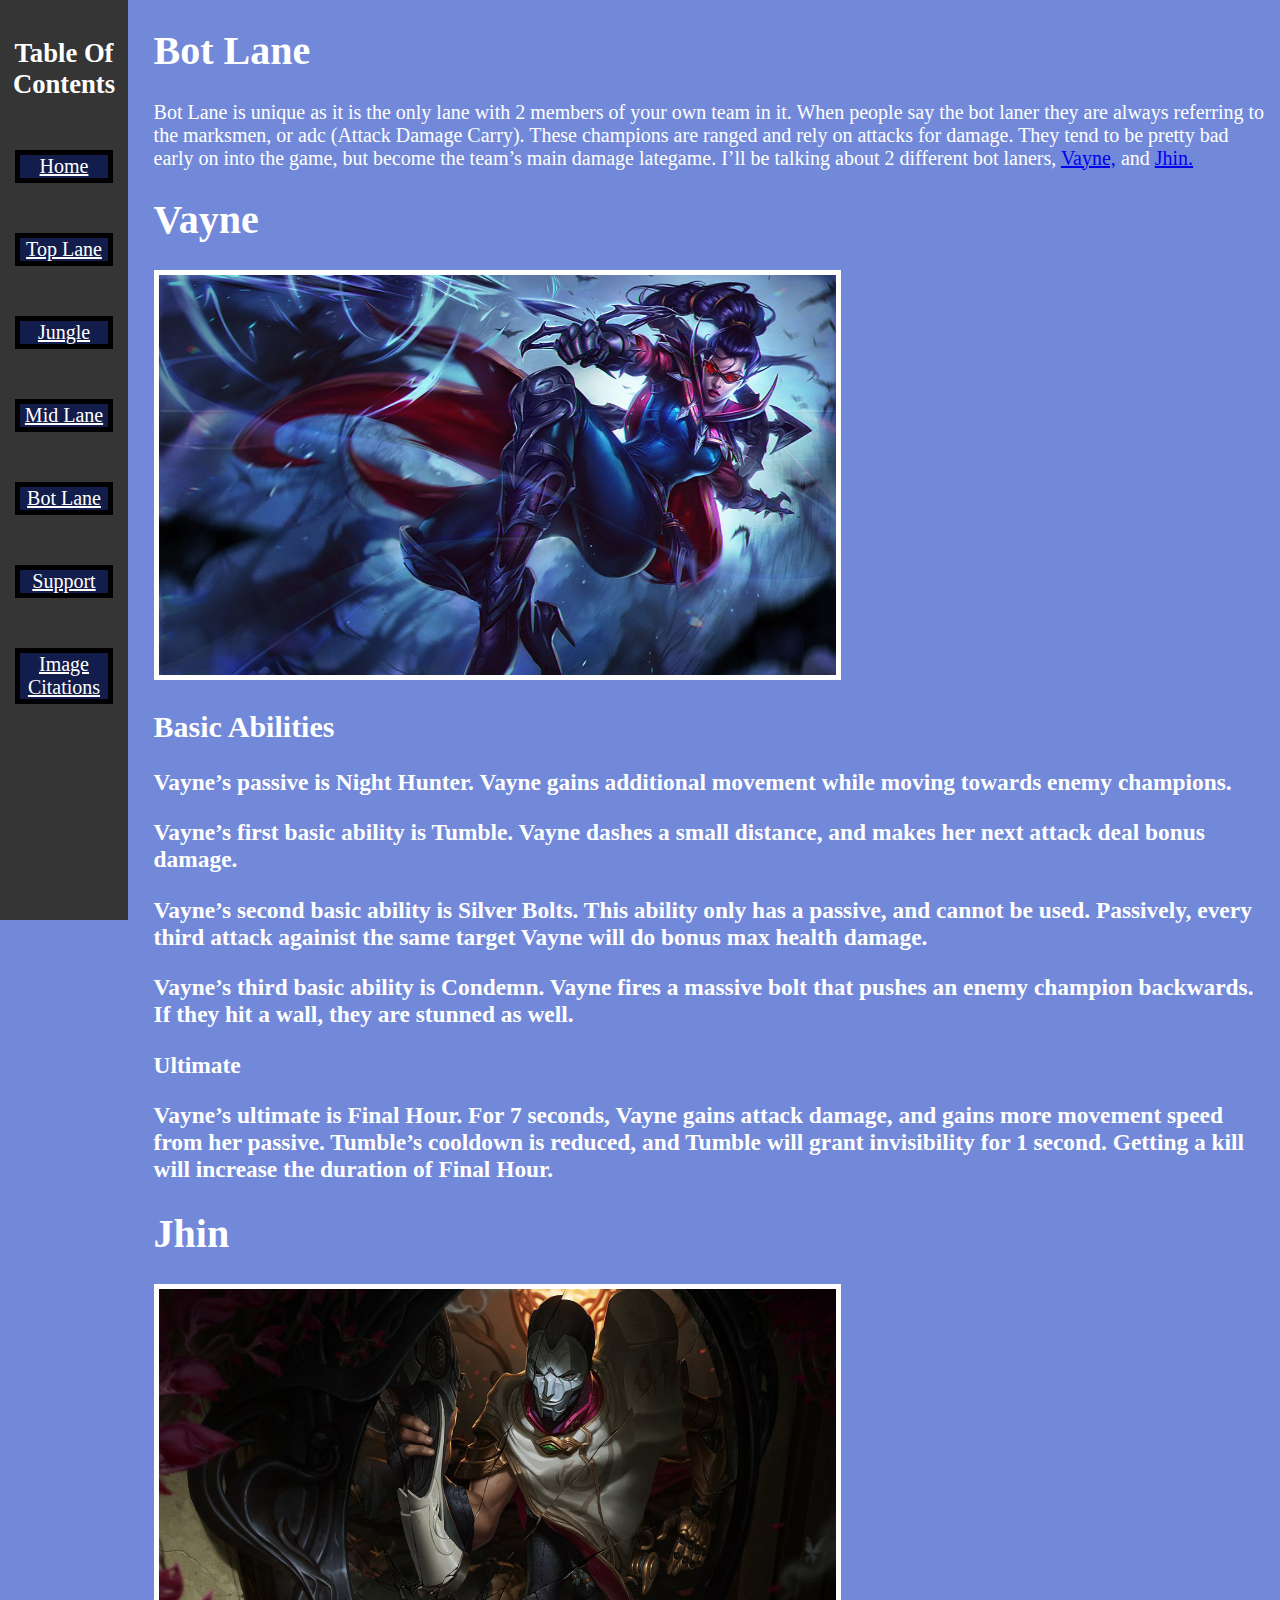
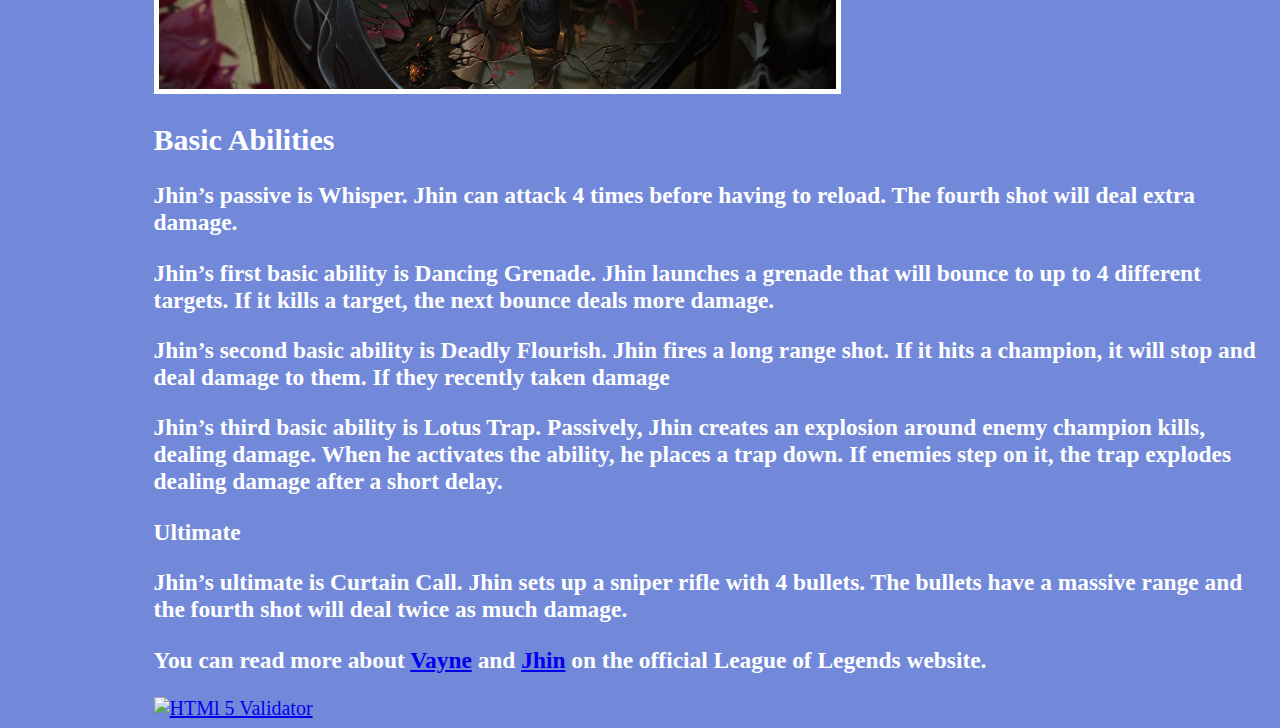
==== bot.html @ da6aa1b8 "Add files via upload" ====
<!doctype html>
<html lang = "en">
	<head>
		<meta charset = "UTF-8">
		<title> Bot Lane </title>
		<link rel = "stylesheet" type = "text/css" href = "basic.css"/>
	</head>
	<body>
        <!-- Table of contents in a side navbar -->
        <div id = "navbar">
			<h1 id = "contents"> Table Of Contents </h1> 
            <p class = "border"> <a class = "content" href = "index.html"> Home  </a> </p>
			<p class = "border"> <a class = "content" href = "top.html"> Top Lane  </a> </p>
			<p class = "border"> <a class = "content" href = "jungle.html"> Jungle </a> </p>
			<p class = "border"> <a class = "content" href = "mid.html"> Mid Lane  </a> </p>
			<p class = "border"> <a class = "content" href = "bot.html"> Bot Lane </a> </p>
			<p class = "border"> <a class = "content" href = "support.html"> Support </a> </p>
            <p class = "border"> <a class = "content" href = "cite.html"> Image Citations </a> </p>
		</div>
        <h1> Bot Lane </h1>
        <p> Bot Lane is unique as it is the only lane with 2 members of your own team in it. When people say the bot laner they are always referring to the marksmen, or adc (Attack Damage Carry). These champions are ranged and rely on attacks for damage. They tend to be pretty bad early on into the game, but become the team&rsquo;s main damage lategame. I&rsquo;ll be talking about 2 different bot laners, <a href = "#vayne"> Vayne,</a> and <a href = "#jhin"> Jhin.</a></p>
        <h1 id = "vayne"> Vayne</h1>
        <img class = "rift" src = "vayne.jpeg" alt = "Picture of the champion Vayne"/>
        <h2> Basic Abilities</h2>
        <h3>Vayne&rsquo;s passive is Night Hunter. Vayne gains additional movement while moving towards enemy champions.</h3>
        <h3>Vayne&rsquo;s first basic ability is Tumble. Vayne dashes a small distance, and makes her next attack deal bonus damage. </h3>
        <h3>Vayne&rsquo;s second basic ability is Silver Bolts. This ability only has a passive, and cannot be used. Passively, every third attack againist the same target Vayne will do bonus max health damage. </h3>
        <h3>Vayne&rsquo;s third basic ability is Condemn. Vayne fires a massive bolt that pushes an enemy champion backwards. If they hit a wall, they are stunned as well. </h3>
        <h3>Ultimate</h3>
        <h3>Vayne&rsquo;s ultimate is Final Hour. For 7 seconds, Vayne gains attack damage, and gains more movement speed from her passive. Tumble&rsquo;s cooldown is reduced, and Tumble will grant invisibility for 1 second. Getting a kill will increase the duration of Final Hour.</h3>
        <h1 id = "jhin"> Jhin</h1>
        <img class = "rift" src = "jhin.jpeg" alt = "Picture of the champion Jhin"/>
        <h2> Basic Abilities</h2>
        <h3> Jhin&rsquo;s passive is Whisper. Jhin can attack 4 times before having to reload. The fourth shot will deal extra damage. </h3>
        <h3> Jhin&rsquo;s first basic ability is Dancing Grenade. Jhin launches a grenade that will bounce to up to 4 different targets. If it kills a target, the next bounce deals more damage. </h3>
        <h3> Jhin&rsquo;s second basic ability is Deadly Flourish. Jhin fires a long range shot. If it hits a champion, it will stop and deal damage to them. If they recently taken damage</h3>
        <h3> Jhin&rsquo;s third basic ability is Lotus Trap. Passively, Jhin creates an explosion around enemy champion kills, dealing damage. When he activates the ability, he places a trap down. If enemies step on it, the trap explodes dealing damage after a short delay.</h3>
        <h3> Ultimate</h3>
        <h3>Jhin&rsquo;s ultimate is Curtain Call. Jhin sets up a sniper rifle with 4 bullets. The bullets have a massive range and the fourth shot will deal twice as much damage. </h3>
        <h3> You can read more about <a href = "https://www.leagueoflegends.com/en-gb/champions/vayne/"> Vayne</a> and <a href = "https://www.leagueoflegends.com/en-gb/champions/jhin/"> Jhin</a> on the official League of Legends website. </h3>
        <!-- HTML Validator-->
        <a href="https://validator.w3.org/nu/?doc=https%3A%2F%2Fpercyzhao.github.io%2Fhome%2Fbot.html">
			<img src = "w3c.png" alt = "HTMl 5 Validator"/>
		</a>
    </body>
</html>
---- basic.css ----
body
{
	font-family: "times new roman";
	font-size: 20px;
	color: white;
	background-color: #7289DA;
	margin-left: 12%;
}
/* Makes the images have a border and be a certain height */
.rift
{
	border-style: solid;
	border-color: white;
	height: 400px;
	border-width:5px;
}
.justify
{
	text-align:justify;
}
#contents
{
	font-size: 20pt;
}
/* Makes the navbar, height is full page, it can't move*/
#navbar 
{
	height: 100%; 
	width: 10%; 
	position: fixed; 
	z-index: 1; 
	top: 0; 
	left: 0;
	background-color: #353535; 
	overflow-x: hidden; 
	padding-top: 20px;
	color:white; 
	text-align:center;
}
#navbar a:hover
/* when you hover over the text it turns aqua*/
{

	color: aqua;
}
.content
{
	color: white;

}
.border
{
	border-color: black;
	border-style: solid;
	border-width: 5px;
	margin-right: 15px;
	margin-left: 15px;
	background-color:#121d4b;
	margin-top: 50px
}
/* for all the citations */
.cite
{
	text-align: left;
	color: black;
	font-size: 15px
}
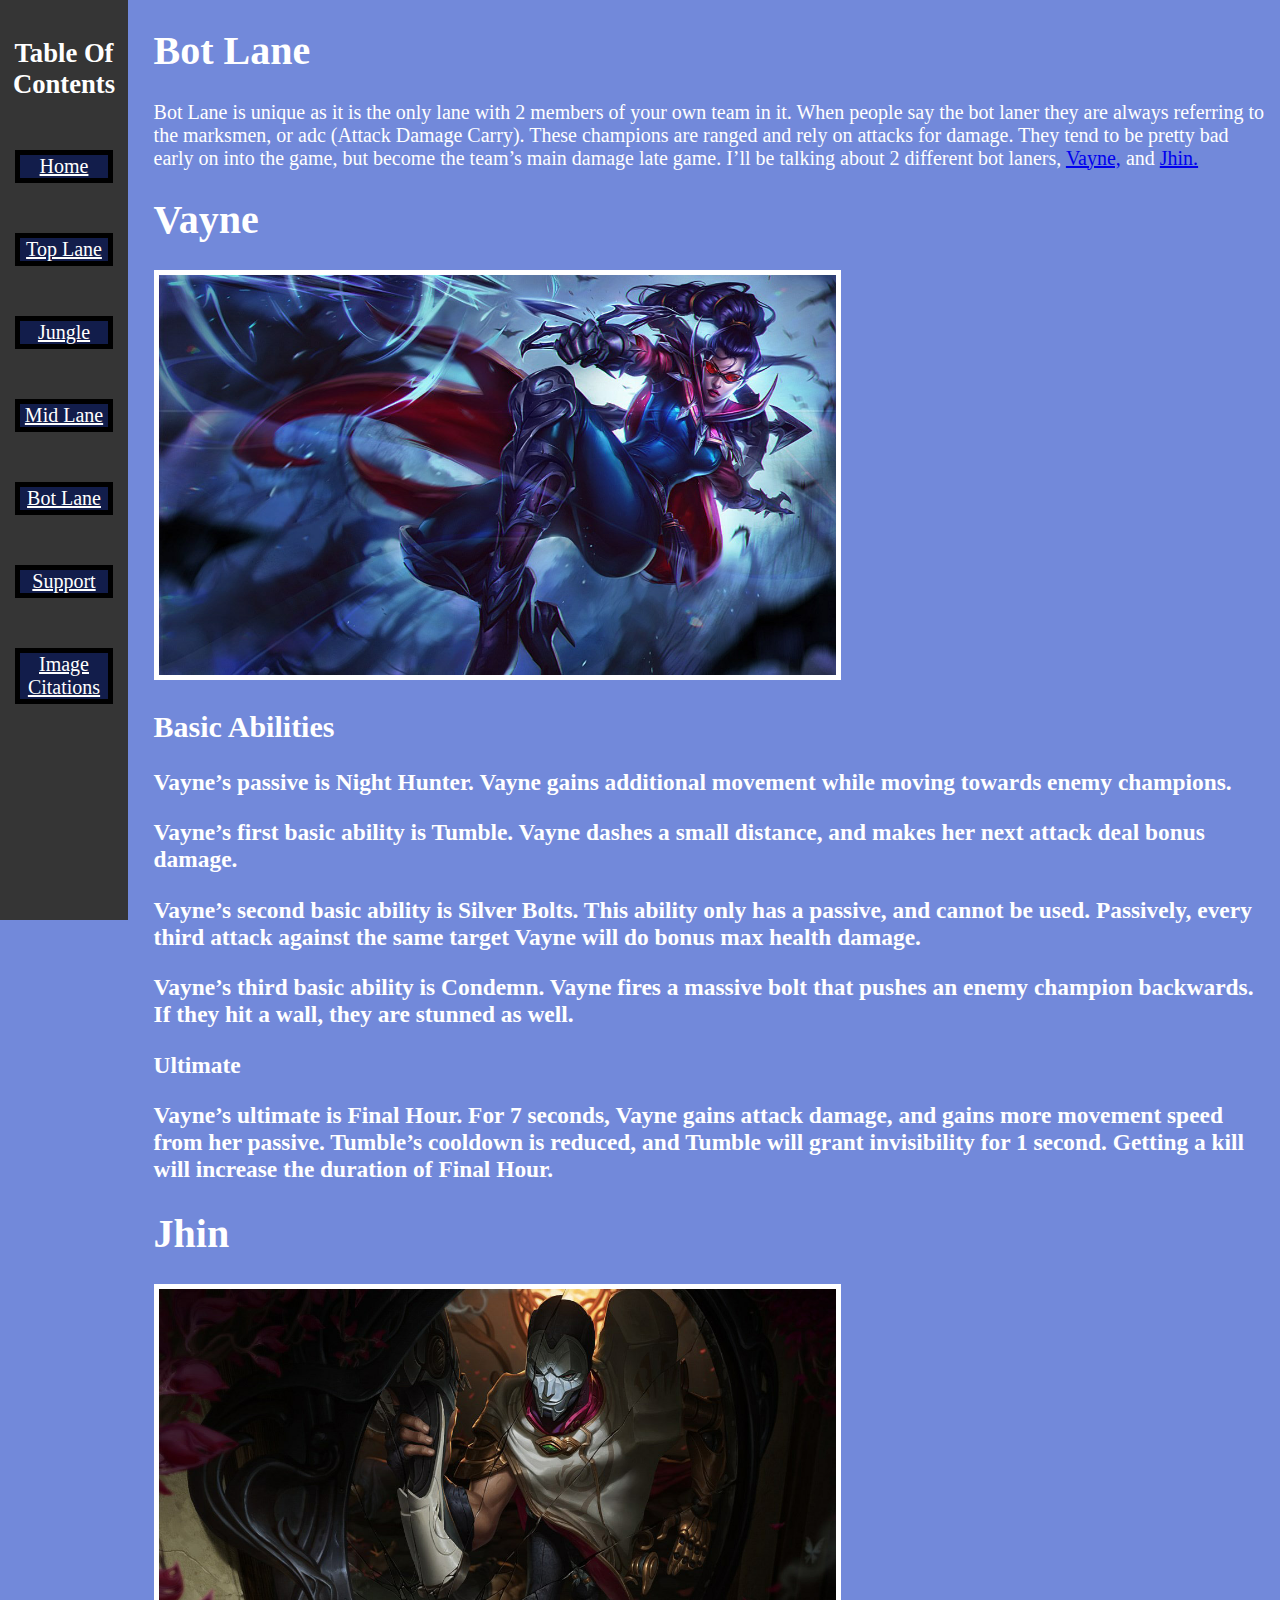
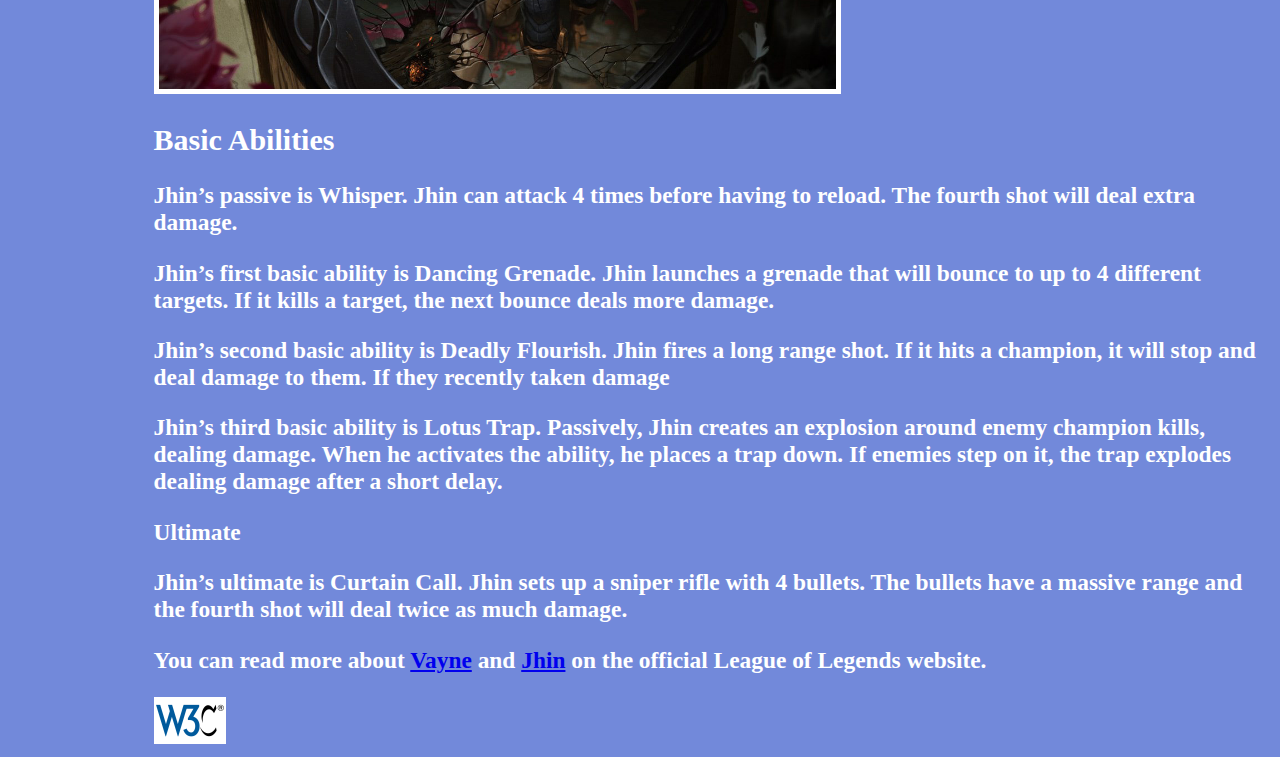
==== commit c9b46284: "Update bot.html" ====
--- a/bot.html
+++ b/bot.html
@@ -18,13 +18,13 @@
             <p class = "border"> <a class = "content" href = "cite.html"> Image Citations </a> </p>
 		</div>
         <h1> Bot Lane </h1>
-        <p> Bot Lane is unique as it is the only lane with 2 members of your own team in it. When people say the bot laner they are always referring to the marksmen, or adc (Attack Damage Carry). These champions are ranged and rely on attacks for damage. They tend to be pretty bad early on into the game, but become the team&rsquo;s main damage lategame. I&rsquo;ll be talking about 2 different bot laners, <a href = "#vayne"> Vayne,</a> and <a href = "#jhin"> Jhin.</a></p>
+        <p> Bot Lane is unique as it is the only lane with 2 members of your own team in it. When people say the bot laner they are always referring to the marksmen, or adc (Attack Damage Carry). These champions are ranged and rely on attacks for damage. They tend to be pretty bad early on into the game, but become the team&rsquo;s main damage late game. I&rsquo;ll be talking about 2 different bot laners, <a href = "#vayne"> Vayne,</a> and <a href = "#jhin"> Jhin.</a></p>
         <h1 id = "vayne"> Vayne</h1>
         <img class = "rift" src = "vayne.jpeg" alt = "Picture of the champion Vayne"/>
         <h2> Basic Abilities</h2>
         <h3>Vayne&rsquo;s passive is Night Hunter. Vayne gains additional movement while moving towards enemy champions.</h3>
         <h3>Vayne&rsquo;s first basic ability is Tumble. Vayne dashes a small distance, and makes her next attack deal bonus damage. </h3>
-        <h3>Vayne&rsquo;s second basic ability is Silver Bolts. This ability only has a passive, and cannot be used. Passively, every third attack againist the same target Vayne will do bonus max health damage. </h3>
+        <h3>Vayne&rsquo;s second basic ability is Silver Bolts. This ability only has a passive, and cannot be used. Passively, every third attack against the same target Vayne will do bonus max health damage. </h3>
         <h3>Vayne&rsquo;s third basic ability is Condemn. Vayne fires a massive bolt that pushes an enemy champion backwards. If they hit a wall, they are stunned as well. </h3>
         <h3>Ultimate</h3>
         <h3>Vayne&rsquo;s ultimate is Final Hour. For 7 seconds, Vayne gains attack damage, and gains more movement speed from her passive. Tumble&rsquo;s cooldown is reduced, and Tumble will grant invisibility for 1 second. Getting a kill will increase the duration of Final Hour.</h3>
@@ -43,4 +43,4 @@
 			<img src = "w3c.png" alt = "HTMl 5 Validator"/>
 		</a>
     </body>
-</html>+</html>
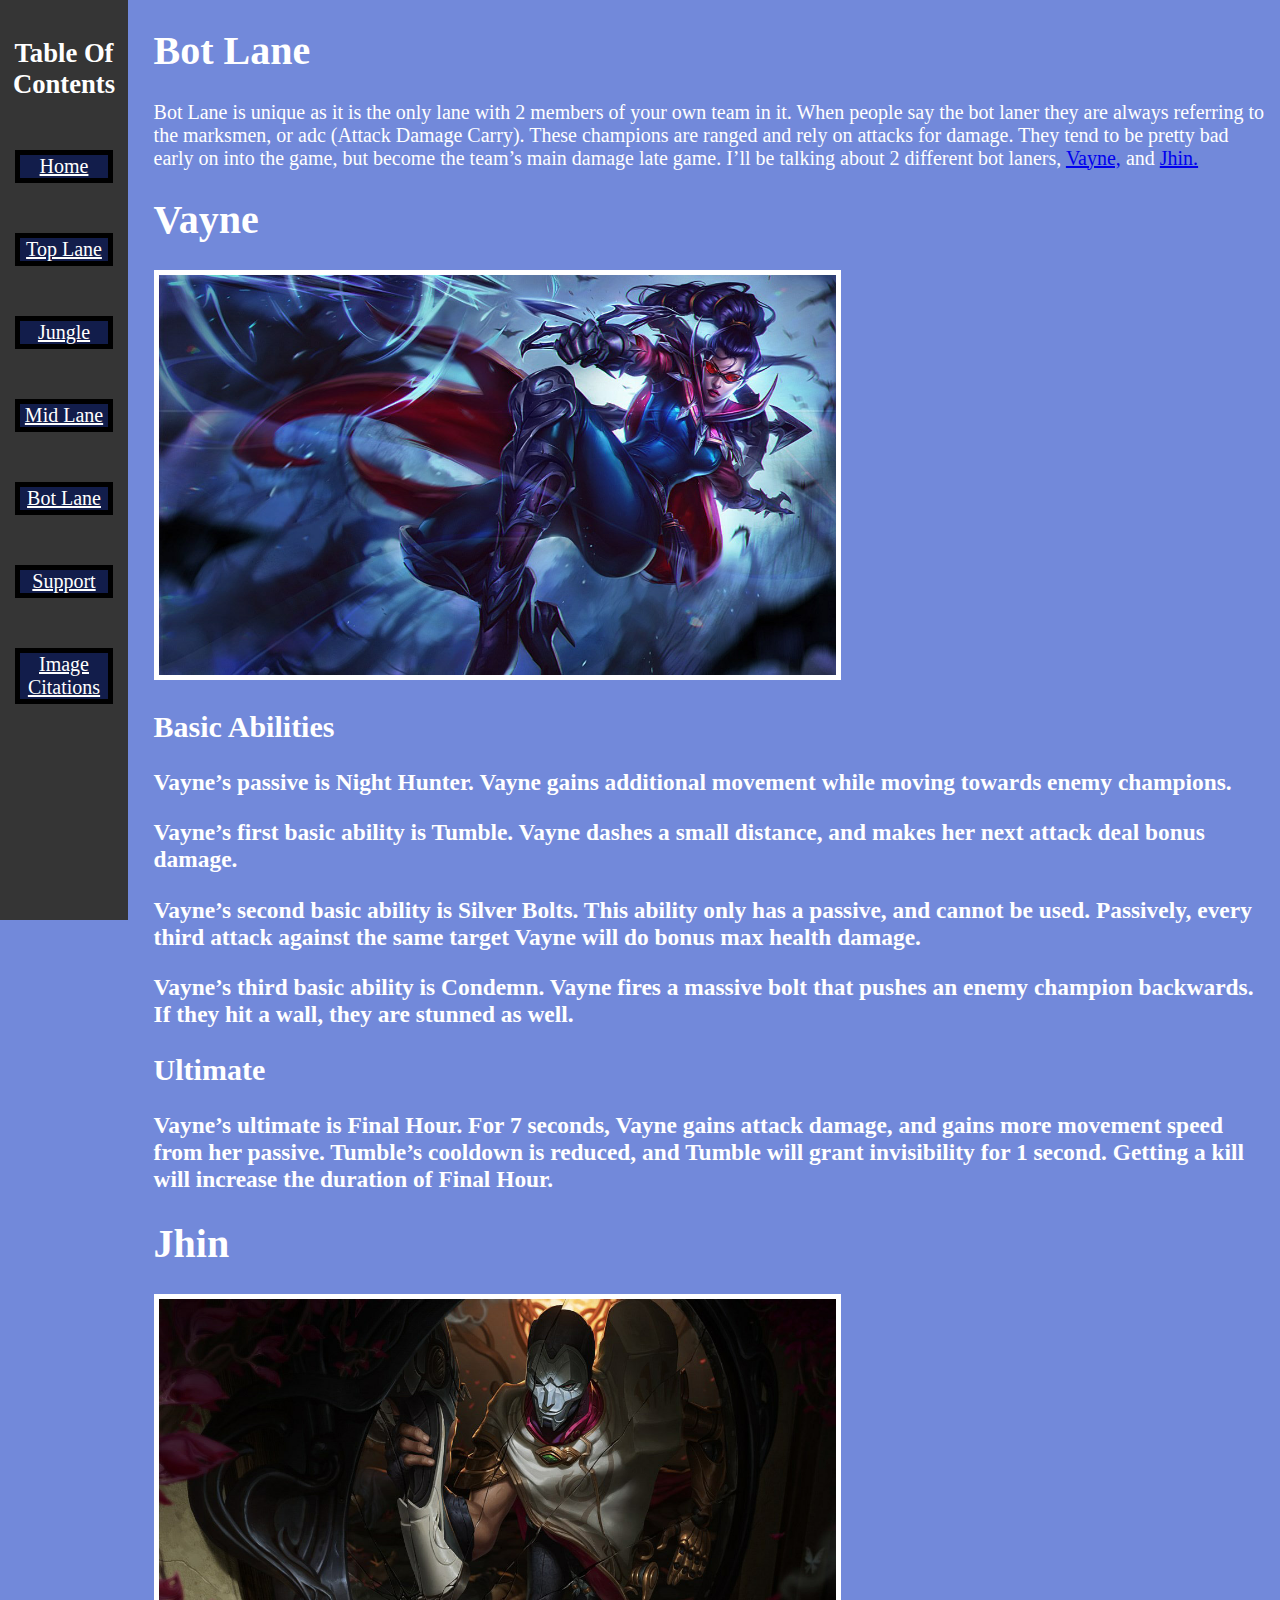
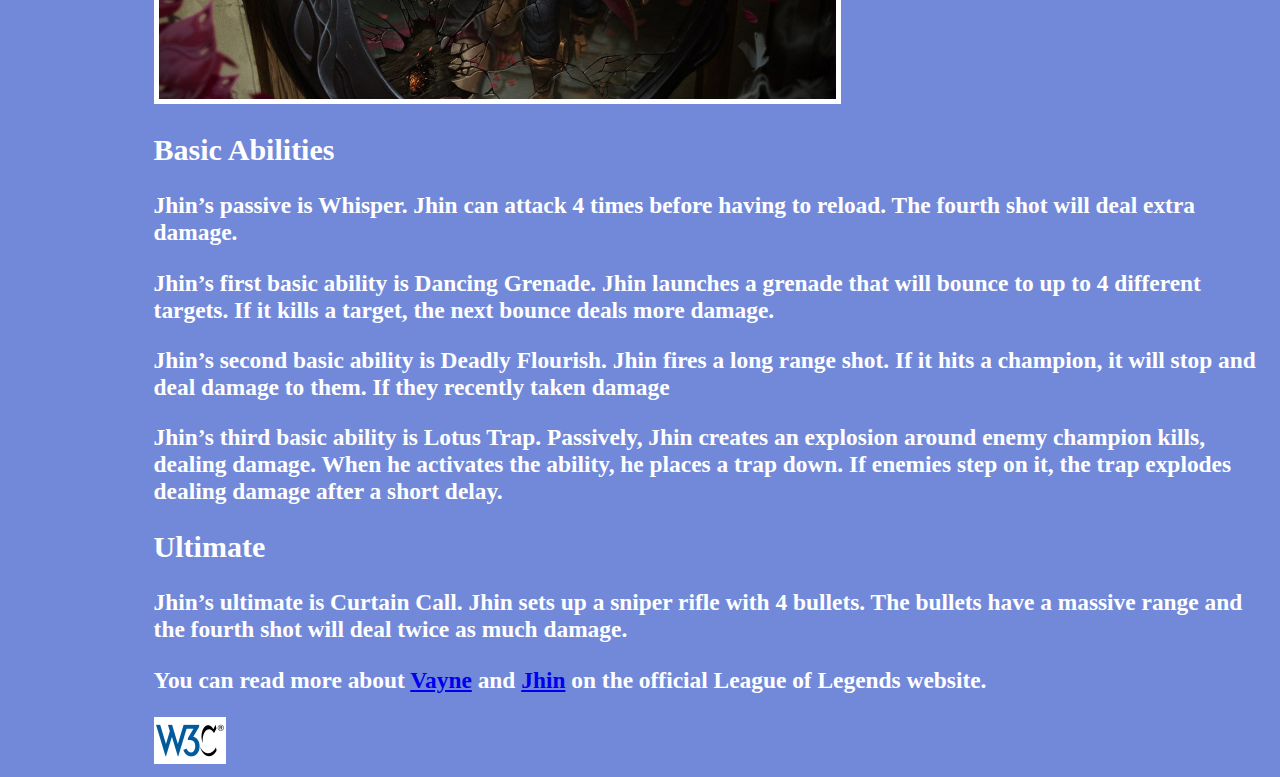
==== commit 516c9e64: "Update bot.html" ====
--- a/bot.html
+++ b/bot.html
@@ -26,7 +26,7 @@
         <h3>Vayne&rsquo;s first basic ability is Tumble. Vayne dashes a small distance, and makes her next attack deal bonus damage. </h3>
         <h3>Vayne&rsquo;s second basic ability is Silver Bolts. This ability only has a passive, and cannot be used. Passively, every third attack against the same target Vayne will do bonus max health damage. </h3>
         <h3>Vayne&rsquo;s third basic ability is Condemn. Vayne fires a massive bolt that pushes an enemy champion backwards. If they hit a wall, they are stunned as well. </h3>
-        <h3>Ultimate</h3>
+        <h2>Ultimate</h2>
         <h3>Vayne&rsquo;s ultimate is Final Hour. For 7 seconds, Vayne gains attack damage, and gains more movement speed from her passive. Tumble&rsquo;s cooldown is reduced, and Tumble will grant invisibility for 1 second. Getting a kill will increase the duration of Final Hour.</h3>
         <h1 id = "jhin"> Jhin</h1>
         <img class = "rift" src = "jhin.jpeg" alt = "Picture of the champion Jhin"/>
@@ -35,7 +35,7 @@
         <h3> Jhin&rsquo;s first basic ability is Dancing Grenade. Jhin launches a grenade that will bounce to up to 4 different targets. If it kills a target, the next bounce deals more damage. </h3>
         <h3> Jhin&rsquo;s second basic ability is Deadly Flourish. Jhin fires a long range shot. If it hits a champion, it will stop and deal damage to them. If they recently taken damage</h3>
         <h3> Jhin&rsquo;s third basic ability is Lotus Trap. Passively, Jhin creates an explosion around enemy champion kills, dealing damage. When he activates the ability, he places a trap down. If enemies step on it, the trap explodes dealing damage after a short delay.</h3>
-        <h3> Ultimate</h3>
+        <h2> Ultimate</h2>
         <h3>Jhin&rsquo;s ultimate is Curtain Call. Jhin sets up a sniper rifle with 4 bullets. The bullets have a massive range and the fourth shot will deal twice as much damage. </h3>
         <h3> You can read more about <a href = "https://www.leagueoflegends.com/en-gb/champions/vayne/"> Vayne</a> and <a href = "https://www.leagueoflegends.com/en-gb/champions/jhin/"> Jhin</a> on the official League of Legends website. </h3>
         <!-- HTML Validator-->
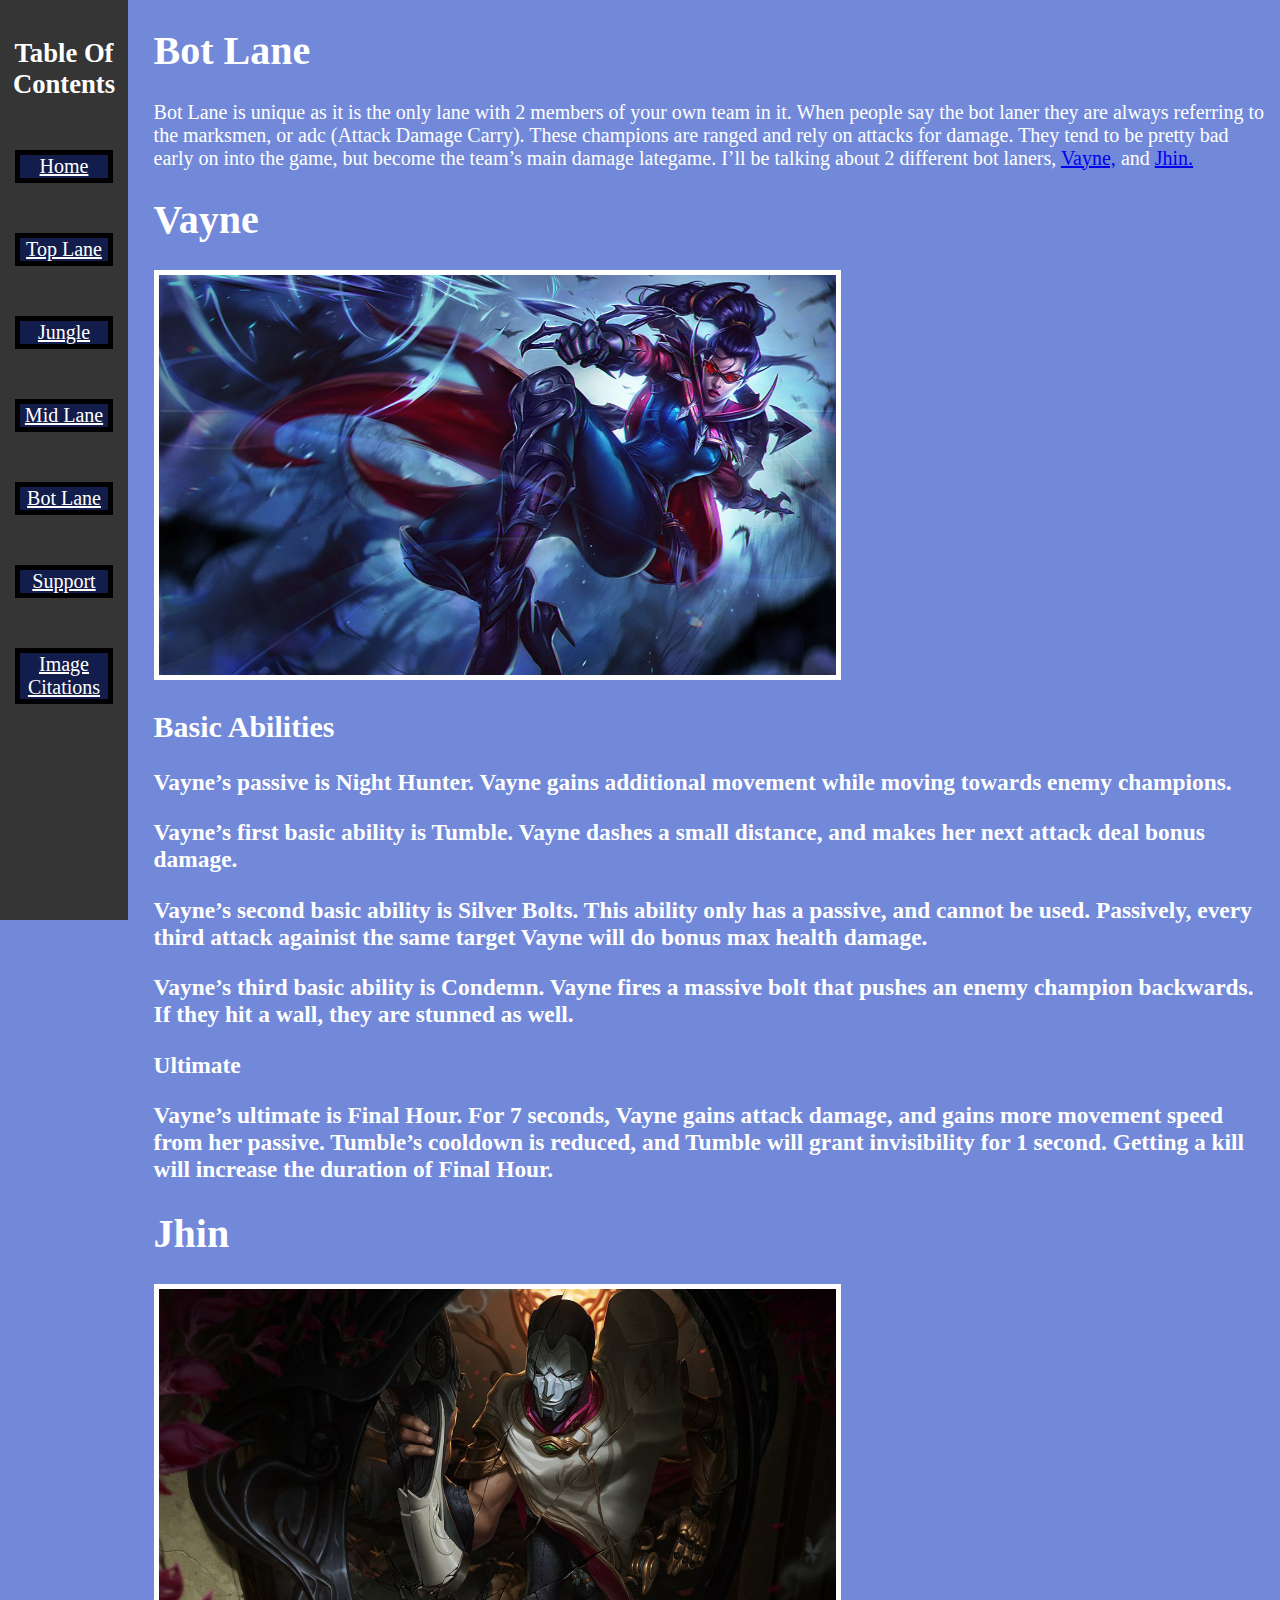
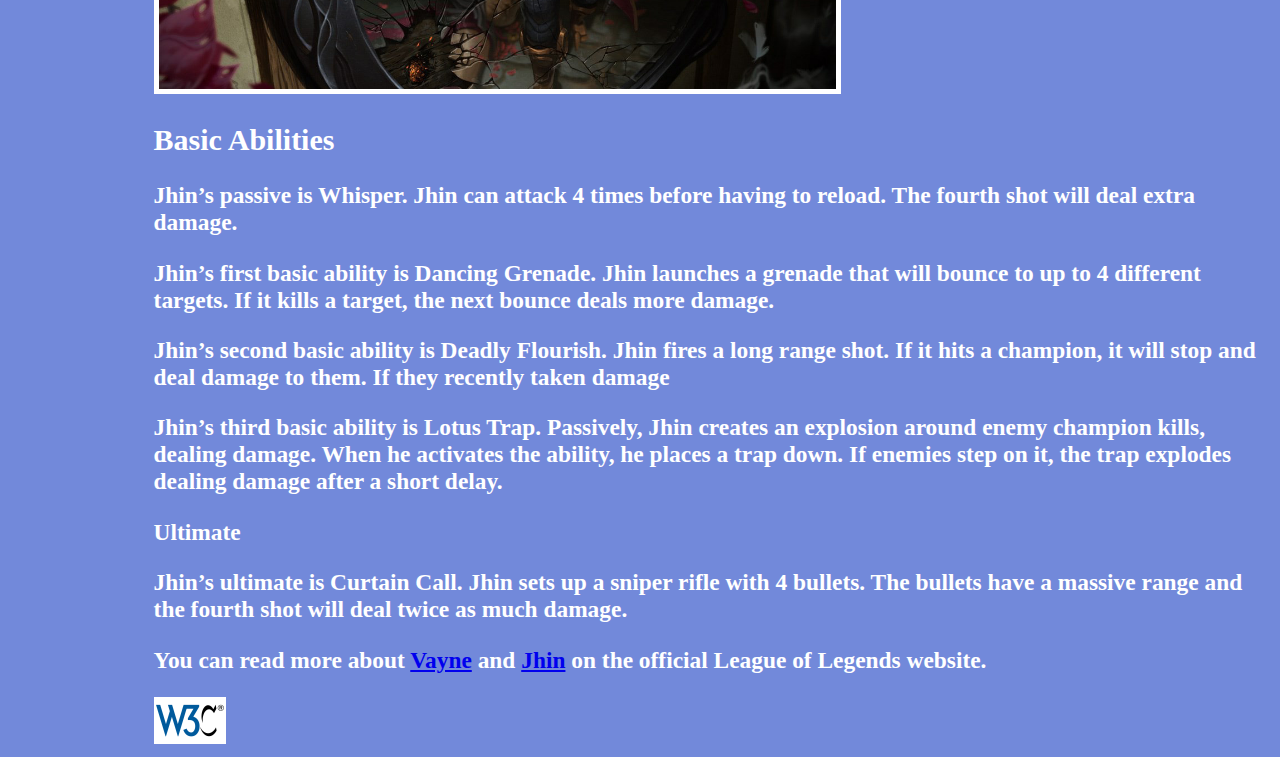
==== commit 0fc68c05: "Add files via upload" ====
--- a/bot.html
+++ b/bot.html
@@ -18,15 +18,18 @@
             <p class = "border"> <a class = "content" href = "cite.html"> Image Citations </a> </p>
 		</div>
         <h1> Bot Lane </h1>
-        <p> Bot Lane is unique as it is the only lane with 2 members of your own team in it. When people say the bot laner they are always referring to the marksmen, or adc (Attack Damage Carry). These champions are ranged and rely on attacks for damage. They tend to be pretty bad early on into the game, but become the team&rsquo;s main damage late game. I&rsquo;ll be talking about 2 different bot laners, <a href = "#vayne"> Vayne,</a> and <a href = "#jhin"> Jhin.</a></p>
+        <!-- Includes links to both champions-->
+        <p> Bot Lane is unique as it is the only lane with 2 members of your own team in it. When people say the bot laner they are always referring to the marksmen, or adc (Attack Damage Carry). These champions are ranged and rely on attacks for damage. They tend to be pretty bad early on into the game, but become the team&rsquo;s main damage lategame. I&rsquo;ll be talking about 2 different bot laners, <a href = "#vayne"> Vayne,</a> and <a href = "#jhin"> Jhin.</a></p>
         <h1 id = "vayne"> Vayne</h1>
+        <!--Image of champion-->
         <img class = "rift" src = "vayne.jpeg" alt = "Picture of the champion Vayne"/>
         <h2> Basic Abilities</h2>
+        <!--Description of abilities-->
         <h3>Vayne&rsquo;s passive is Night Hunter. Vayne gains additional movement while moving towards enemy champions.</h3>
         <h3>Vayne&rsquo;s first basic ability is Tumble. Vayne dashes a small distance, and makes her next attack deal bonus damage. </h3>
-        <h3>Vayne&rsquo;s second basic ability is Silver Bolts. This ability only has a passive, and cannot be used. Passively, every third attack against the same target Vayne will do bonus max health damage. </h3>
+        <h3>Vayne&rsquo;s second basic ability is Silver Bolts. This ability only has a passive, and cannot be used. Passively, every third attack againist the same target Vayne will do bonus max health damage. </h3>
         <h3>Vayne&rsquo;s third basic ability is Condemn. Vayne fires a massive bolt that pushes an enemy champion backwards. If they hit a wall, they are stunned as well. </h3>
-        <h2>Ultimate</h2>
+        <h3>Ultimate</h3>
         <h3>Vayne&rsquo;s ultimate is Final Hour. For 7 seconds, Vayne gains attack damage, and gains more movement speed from her passive. Tumble&rsquo;s cooldown is reduced, and Tumble will grant invisibility for 1 second. Getting a kill will increase the duration of Final Hour.</h3>
         <h1 id = "jhin"> Jhin</h1>
         <img class = "rift" src = "jhin.jpeg" alt = "Picture of the champion Jhin"/>
@@ -35,7 +38,7 @@
         <h3> Jhin&rsquo;s first basic ability is Dancing Grenade. Jhin launches a grenade that will bounce to up to 4 different targets. If it kills a target, the next bounce deals more damage. </h3>
         <h3> Jhin&rsquo;s second basic ability is Deadly Flourish. Jhin fires a long range shot. If it hits a champion, it will stop and deal damage to them. If they recently taken damage</h3>
         <h3> Jhin&rsquo;s third basic ability is Lotus Trap. Passively, Jhin creates an explosion around enemy champion kills, dealing damage. When he activates the ability, he places a trap down. If enemies step on it, the trap explodes dealing damage after a short delay.</h3>
-        <h2> Ultimate</h2>
+        <h3> Ultimate</h3>
         <h3>Jhin&rsquo;s ultimate is Curtain Call. Jhin sets up a sniper rifle with 4 bullets. The bullets have a massive range and the fourth shot will deal twice as much damage. </h3>
         <h3> You can read more about <a href = "https://www.leagueoflegends.com/en-gb/champions/vayne/"> Vayne</a> and <a href = "https://www.leagueoflegends.com/en-gb/champions/jhin/"> Jhin</a> on the official League of Legends website. </h3>
         <!-- HTML Validator-->
@@ -43,4 +46,4 @@
 			<img src = "w3c.png" alt = "HTMl 5 Validator"/>
 		</a>
     </body>
-</html>
+</html>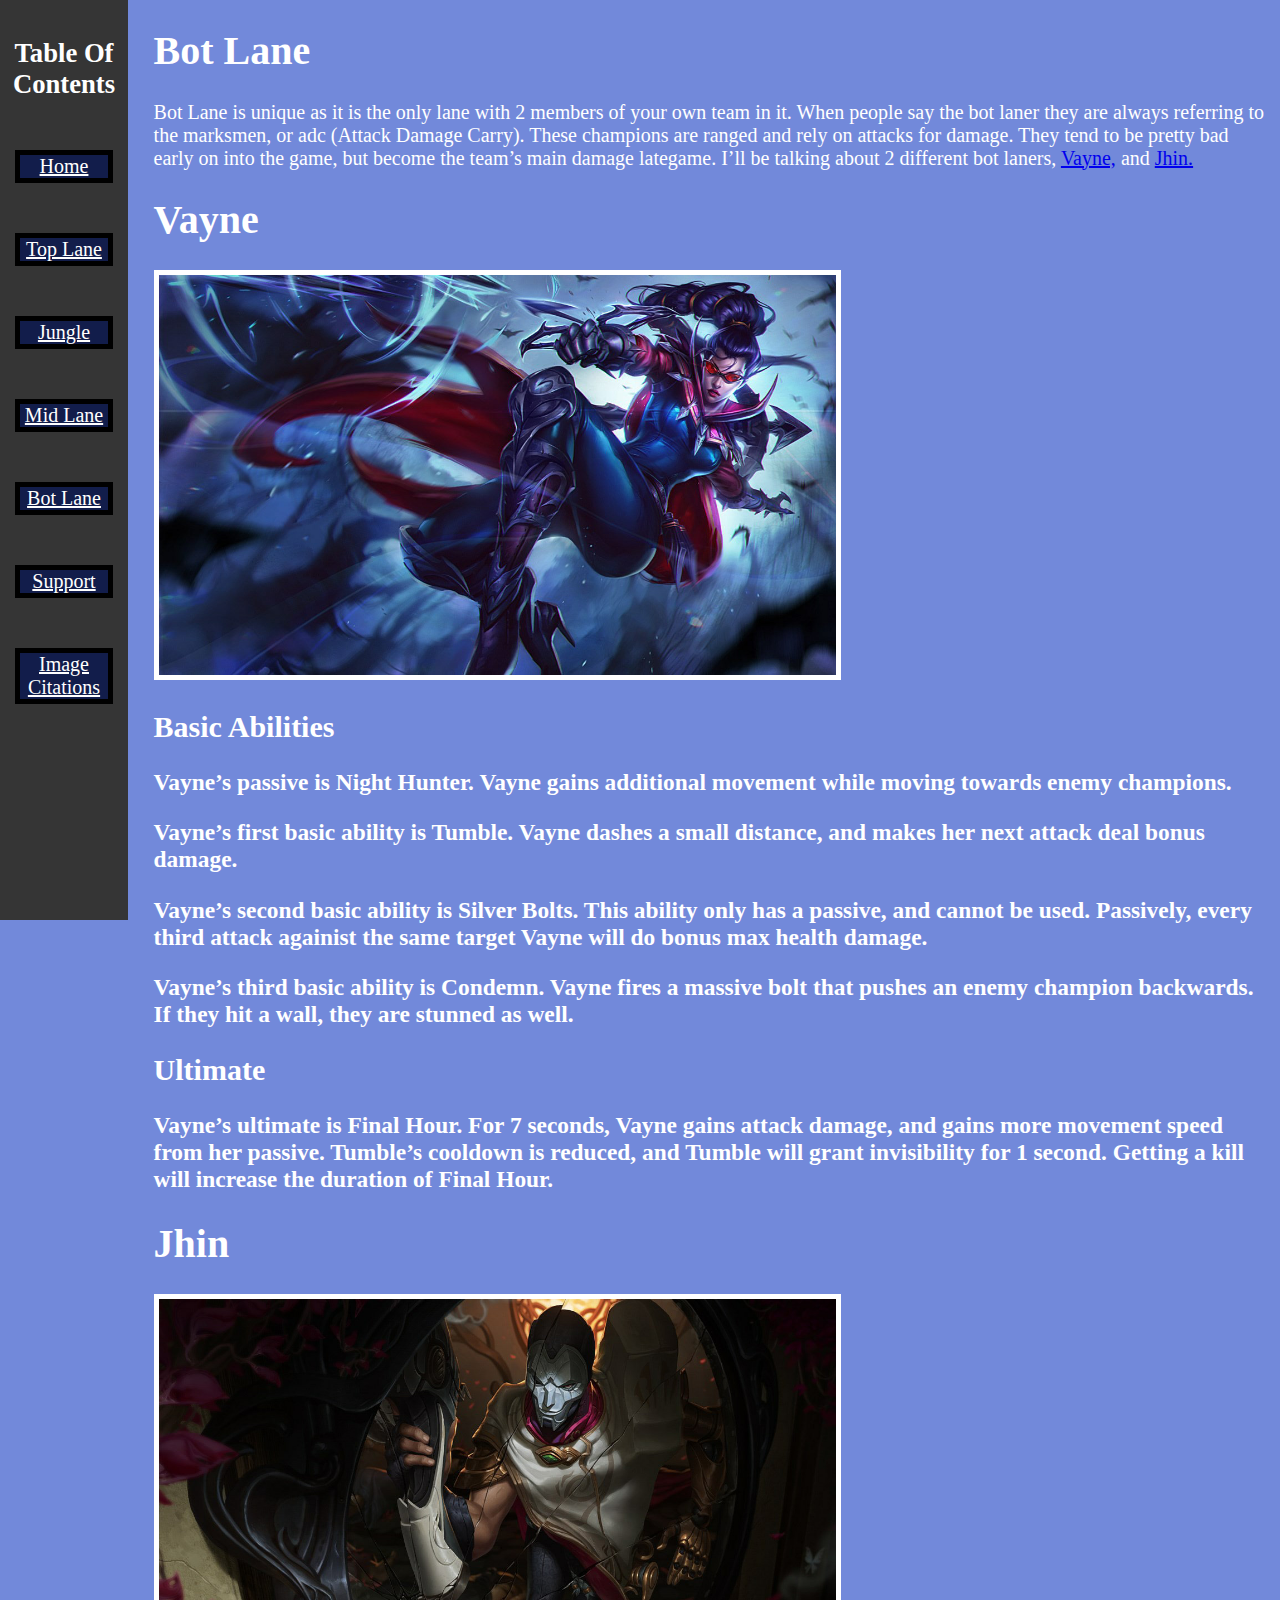
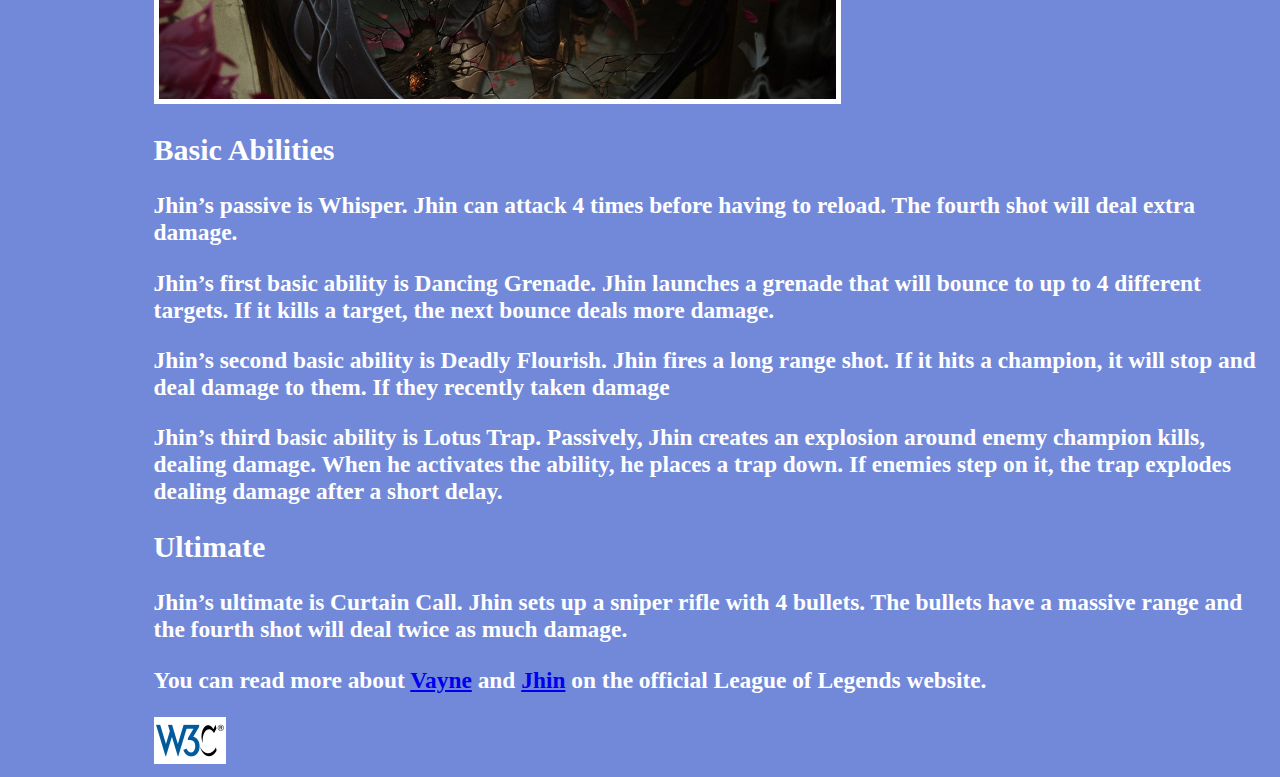
==== commit 930cf4ed: "Add files via upload" ====
--- a/bot.html
+++ b/bot.html
@@ -29,7 +29,7 @@
         <h3>Vayne&rsquo;s first basic ability is Tumble. Vayne dashes a small distance, and makes her next attack deal bonus damage. </h3>
         <h3>Vayne&rsquo;s second basic ability is Silver Bolts. This ability only has a passive, and cannot be used. Passively, every third attack againist the same target Vayne will do bonus max health damage. </h3>
         <h3>Vayne&rsquo;s third basic ability is Condemn. Vayne fires a massive bolt that pushes an enemy champion backwards. If they hit a wall, they are stunned as well. </h3>
-        <h3>Ultimate</h3>
+        <h2>Ultimate</h2>
         <h3>Vayne&rsquo;s ultimate is Final Hour. For 7 seconds, Vayne gains attack damage, and gains more movement speed from her passive. Tumble&rsquo;s cooldown is reduced, and Tumble will grant invisibility for 1 second. Getting a kill will increase the duration of Final Hour.</h3>
         <h1 id = "jhin"> Jhin</h1>
         <img class = "rift" src = "jhin.jpeg" alt = "Picture of the champion Jhin"/>
@@ -38,7 +38,7 @@
         <h3> Jhin&rsquo;s first basic ability is Dancing Grenade. Jhin launches a grenade that will bounce to up to 4 different targets. If it kills a target, the next bounce deals more damage. </h3>
         <h3> Jhin&rsquo;s second basic ability is Deadly Flourish. Jhin fires a long range shot. If it hits a champion, it will stop and deal damage to them. If they recently taken damage</h3>
         <h3> Jhin&rsquo;s third basic ability is Lotus Trap. Passively, Jhin creates an explosion around enemy champion kills, dealing damage. When he activates the ability, he places a trap down. If enemies step on it, the trap explodes dealing damage after a short delay.</h3>
-        <h3> Ultimate</h3>
+        <h2> Ultimate</h2>
         <h3>Jhin&rsquo;s ultimate is Curtain Call. Jhin sets up a sniper rifle with 4 bullets. The bullets have a massive range and the fourth shot will deal twice as much damage. </h3>
         <h3> You can read more about <a href = "https://www.leagueoflegends.com/en-gb/champions/vayne/"> Vayne</a> and <a href = "https://www.leagueoflegends.com/en-gb/champions/jhin/"> Jhin</a> on the official League of Legends website. </h3>
         <!-- HTML Validator-->
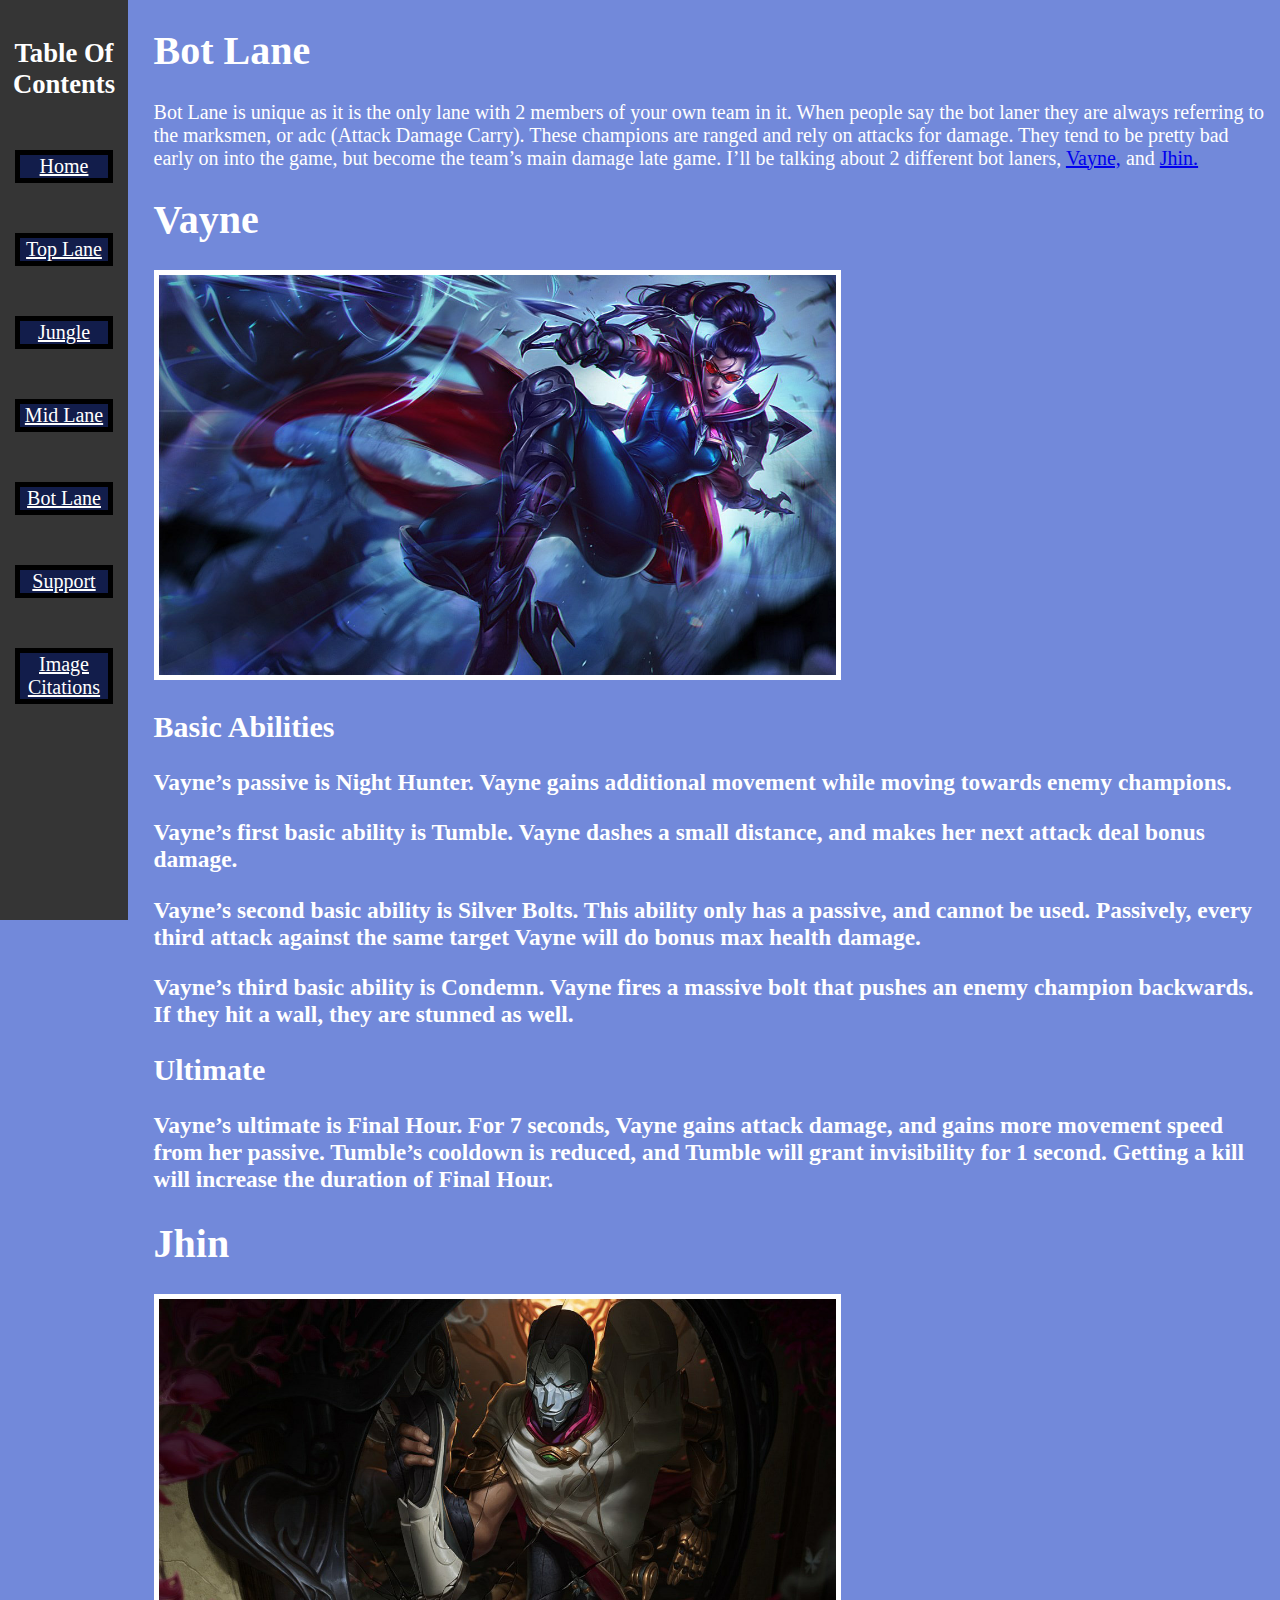
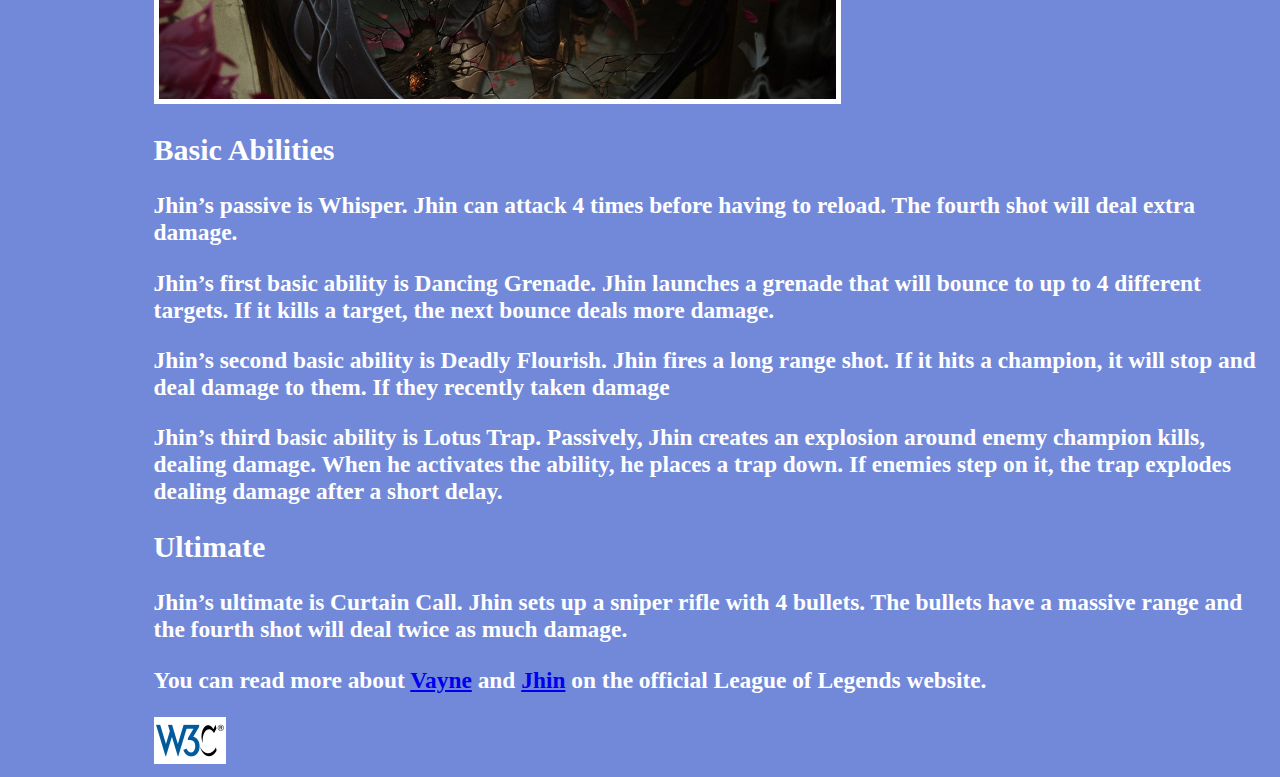
==== commit 72cae912: "Update bot.html" ====
--- a/bot.html
+++ b/bot.html
@@ -19,7 +19,7 @@
 		</div>
         <h1> Bot Lane </h1>
         <!-- Includes links to both champions-->
-        <p> Bot Lane is unique as it is the only lane with 2 members of your own team in it. When people say the bot laner they are always referring to the marksmen, or adc (Attack Damage Carry). These champions are ranged and rely on attacks for damage. They tend to be pretty bad early on into the game, but become the team&rsquo;s main damage lategame. I&rsquo;ll be talking about 2 different bot laners, <a href = "#vayne"> Vayne,</a> and <a href = "#jhin"> Jhin.</a></p>
+        <p> Bot Lane is unique as it is the only lane with 2 members of your own team in it. When people say the bot laner they are always referring to the marksmen, or adc (Attack Damage Carry). These champions are ranged and rely on attacks for damage. They tend to be pretty bad early on into the game, but become the team&rsquo;s main damage late game. I&rsquo;ll be talking about 2 different bot laners, <a href = "#vayne"> Vayne,</a> and <a href = "#jhin"> Jhin.</a></p>
         <h1 id = "vayne"> Vayne</h1>
         <!--Image of champion-->
         <img class = "rift" src = "vayne.jpeg" alt = "Picture of the champion Vayne"/>
@@ -27,7 +27,7 @@
         <!--Description of abilities-->
         <h3>Vayne&rsquo;s passive is Night Hunter. Vayne gains additional movement while moving towards enemy champions.</h3>
         <h3>Vayne&rsquo;s first basic ability is Tumble. Vayne dashes a small distance, and makes her next attack deal bonus damage. </h3>
-        <h3>Vayne&rsquo;s second basic ability is Silver Bolts. This ability only has a passive, and cannot be used. Passively, every third attack againist the same target Vayne will do bonus max health damage. </h3>
+        <h3>Vayne&rsquo;s second basic ability is Silver Bolts. This ability only has a passive, and cannot be used. Passively, every third attack against the same target Vayne will do bonus max health damage. </h3>
         <h3>Vayne&rsquo;s third basic ability is Condemn. Vayne fires a massive bolt that pushes an enemy champion backwards. If they hit a wall, they are stunned as well. </h3>
         <h2>Ultimate</h2>
         <h3>Vayne&rsquo;s ultimate is Final Hour. For 7 seconds, Vayne gains attack damage, and gains more movement speed from her passive. Tumble&rsquo;s cooldown is reduced, and Tumble will grant invisibility for 1 second. Getting a kill will increase the duration of Final Hour.</h3>
@@ -46,4 +46,4 @@
 			<img src = "w3c.png" alt = "HTMl 5 Validator"/>
 		</a>
     </body>
-</html>+</html>
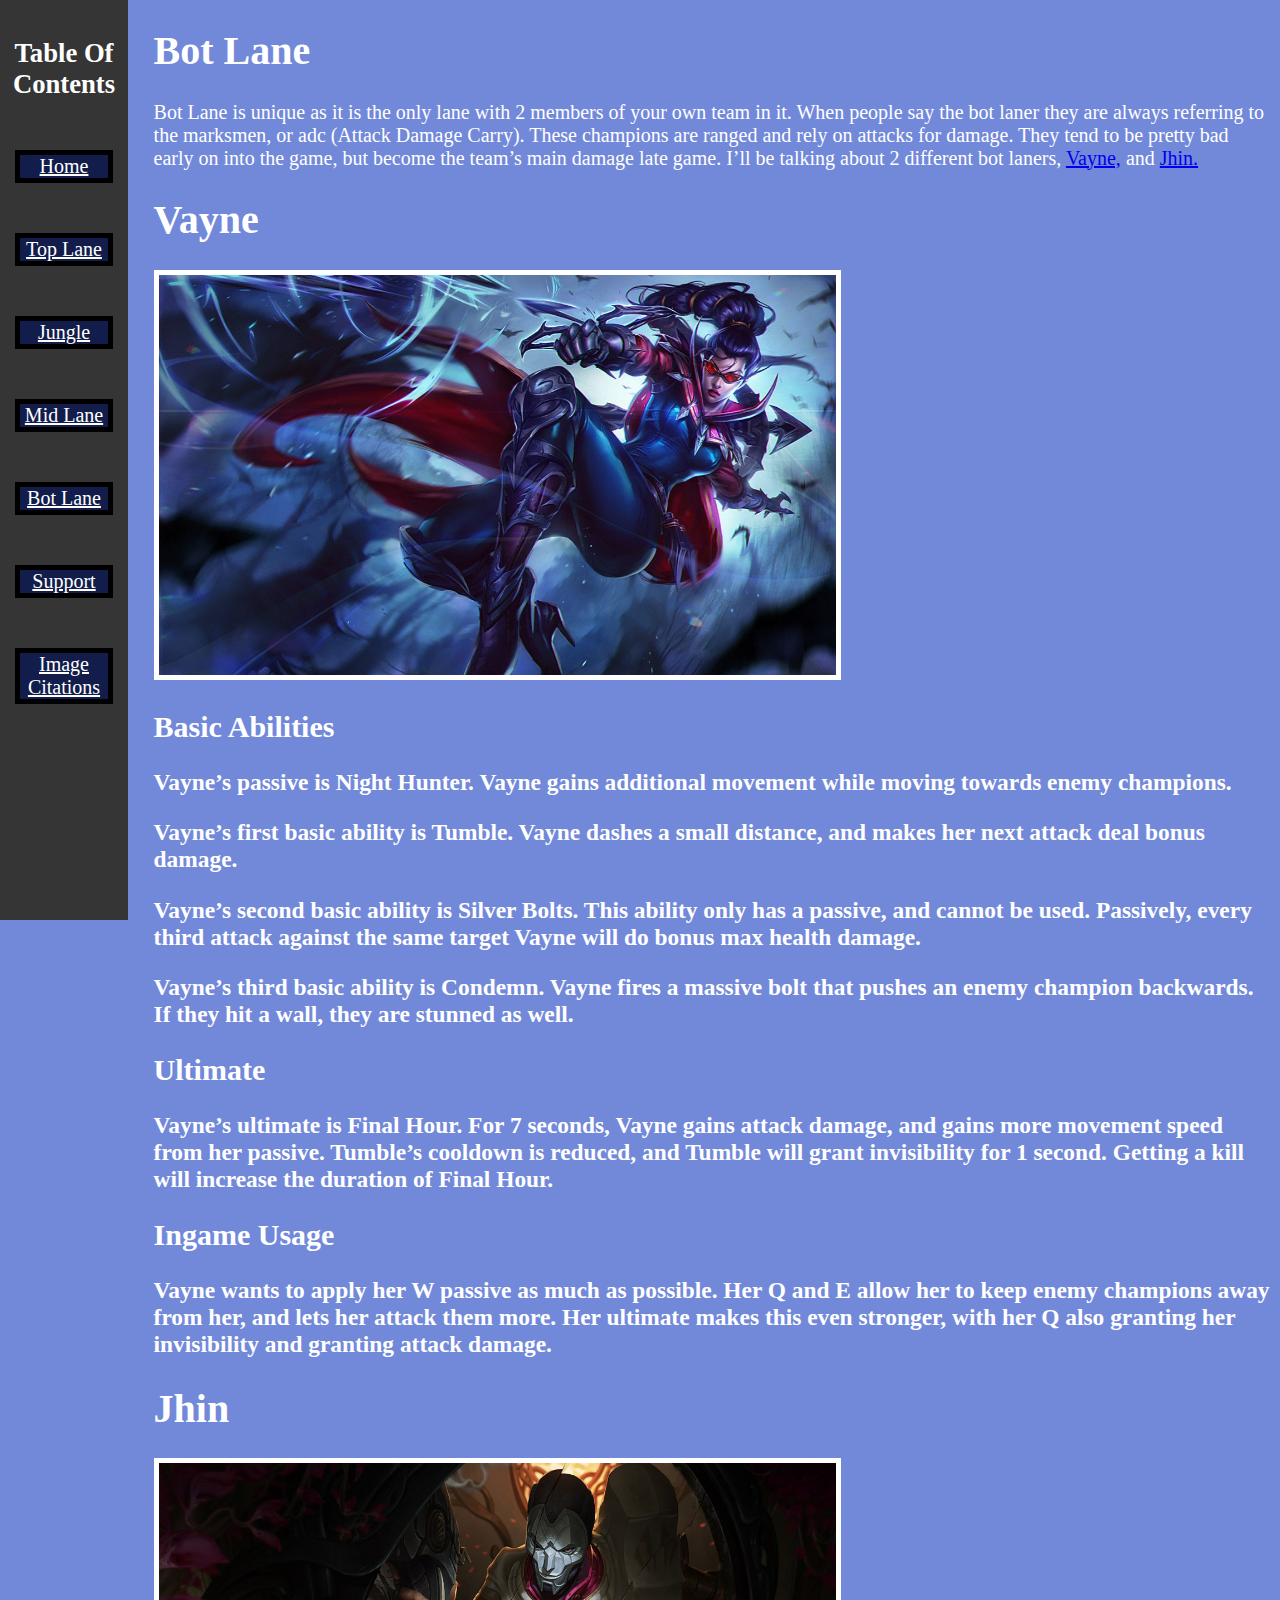
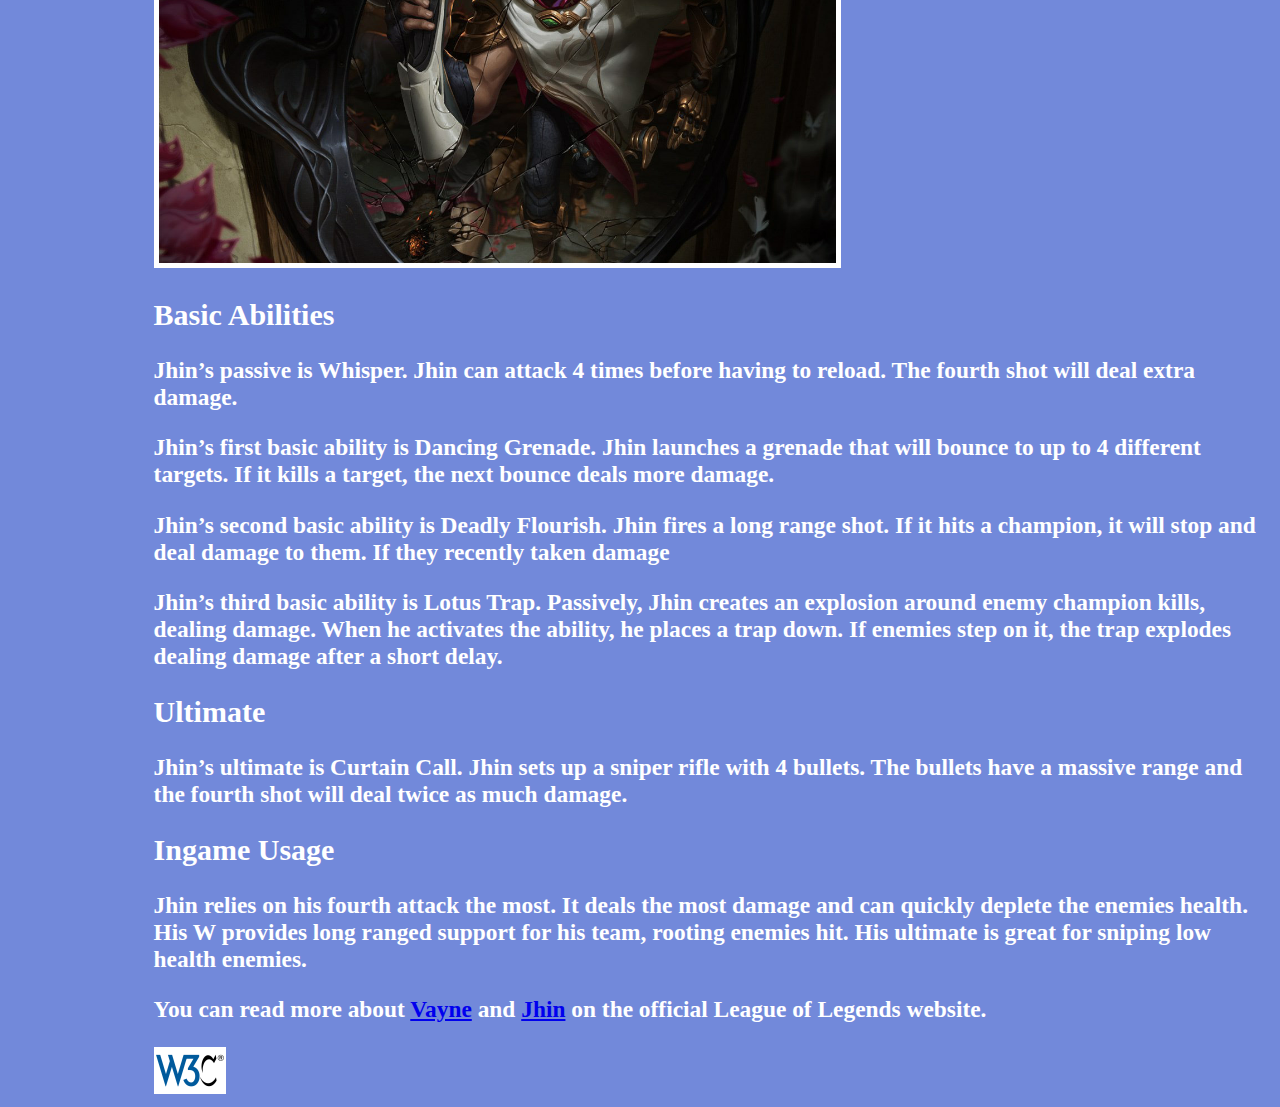
==== commit e7acb738: "Add files via upload" ====
--- a/bot.html
+++ b/bot.html
@@ -1,3 +1,4 @@
+
 <!doctype html>
 <html lang = "en">
 	<head>
@@ -31,6 +32,8 @@
         <h3>Vayne&rsquo;s third basic ability is Condemn. Vayne fires a massive bolt that pushes an enemy champion backwards. If they hit a wall, they are stunned as well. </h3>
         <h2>Ultimate</h2>
         <h3>Vayne&rsquo;s ultimate is Final Hour. For 7 seconds, Vayne gains attack damage, and gains more movement speed from her passive. Tumble&rsquo;s cooldown is reduced, and Tumble will grant invisibility for 1 second. Getting a kill will increase the duration of Final Hour.</h3>
+        <h2> Ingame Usage</h2>
+        <h3> Vayne wants to apply her W passive as much as possible. Her Q and E allow her to keep enemy champions away from her, and lets her attack them more. Her ultimate makes this even stronger, with her Q also granting her invisibility and granting attack damage.</h3>
         <h1 id = "jhin"> Jhin</h1>
         <img class = "rift" src = "jhin.jpeg" alt = "Picture of the champion Jhin"/>
         <h2> Basic Abilities</h2>
@@ -40,6 +43,8 @@
         <h3> Jhin&rsquo;s third basic ability is Lotus Trap. Passively, Jhin creates an explosion around enemy champion kills, dealing damage. When he activates the ability, he places a trap down. If enemies step on it, the trap explodes dealing damage after a short delay.</h3>
         <h2> Ultimate</h2>
         <h3>Jhin&rsquo;s ultimate is Curtain Call. Jhin sets up a sniper rifle with 4 bullets. The bullets have a massive range and the fourth shot will deal twice as much damage. </h3>
+        <h2> Ingame Usage</h2>
+        <h3> Jhin relies on his fourth attack the most. It deals the most damage and can quickly deplete the enemies health. His W provides long ranged support for his team, rooting enemies hit. His ultimate is great for sniping low health enemies. </h3>
         <h3> You can read more about <a href = "https://www.leagueoflegends.com/en-gb/champions/vayne/"> Vayne</a> and <a href = "https://www.leagueoflegends.com/en-gb/champions/jhin/"> Jhin</a> on the official League of Legends website. </h3>
         <!-- HTML Validator-->
         <a href="https://validator.w3.org/nu/?doc=https%3A%2F%2Fpercyzhao.github.io%2Fhome%2Fbot.html">
--- a/basic.css
+++ b/basic.css
@@ -22,7 +22,7 @@
 {
 	font-size: 20pt;
 }
-/* Makes the navbar, height is full page, it can't move*/
+/* Makes the navbar, height is full page, it cannot move*/
 #navbar 
 {
 	height: 100%; 
@@ -48,6 +48,7 @@
 	color: white;
 
 }
+/* Creates the black border border*, gives a small left and right margin, changes background colour. This is all for the navbar borders.*/
 .border
 {
 	border-color: black;
